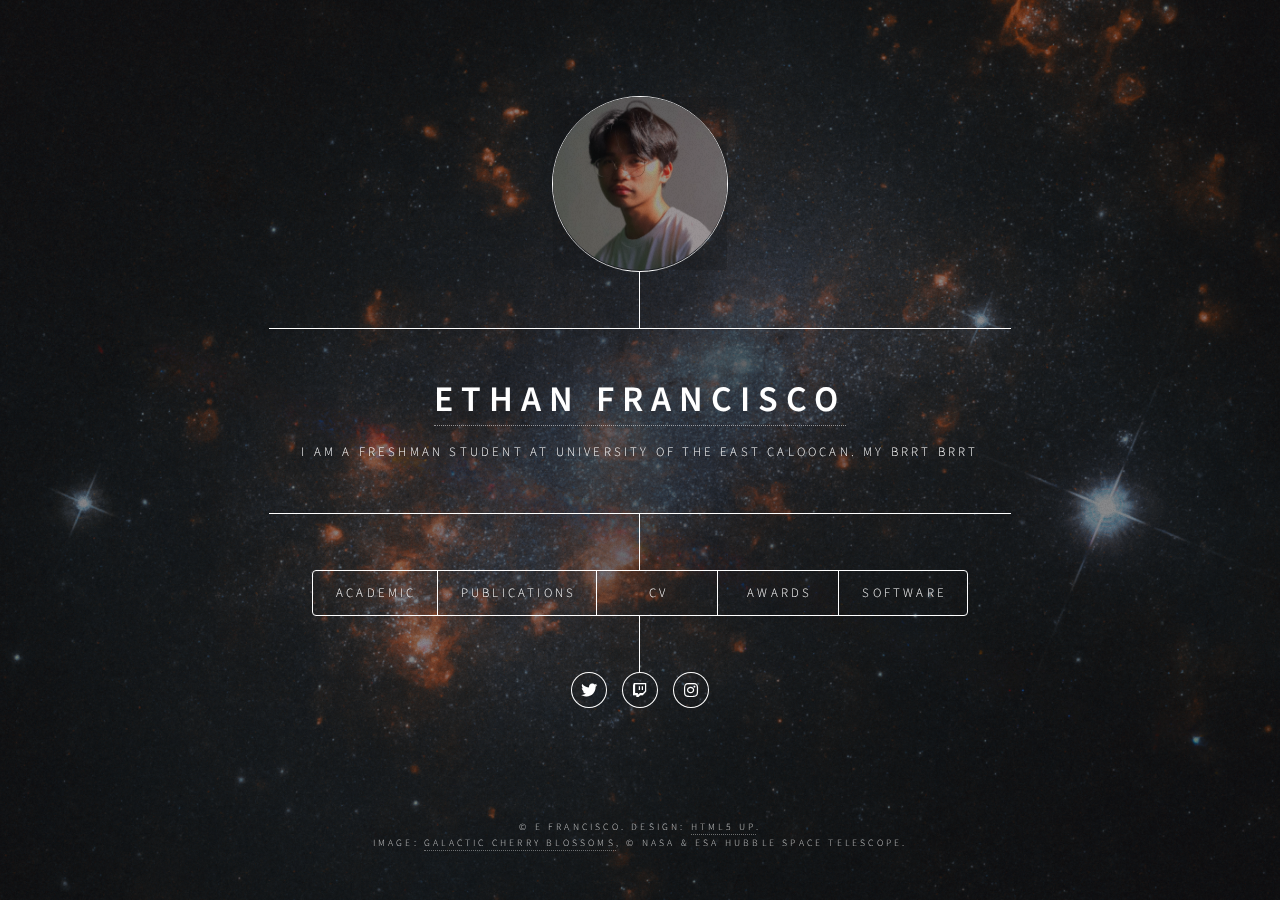
==== Academic/index.html @ 53dd8203 "Version 0.1" ====
<!DOCTYPE HTML>
<!--
	Dimension by HTML5 UP
	html5up.net | @ajlkn
	Free for personal and commercial use under the CCA 3.0 license (html5up.net/license)
-->
<html>
	<head>
		<title>Ethan Francisco</title>
		<meta charset="utf-8" />
		<meta name="viewport" content="width=device-width, initial-scale=1, user-scalable=no" />
		<link rel="stylesheet" href="assets/css/main.css" />
		<noscript><link rel="stylesheet" href="assets/css/noscript.css" /></noscript>
	</head>
	<body class="is-preload">

		<!-- Wrapper -->
			<div id="wrapper">

				<!-- Header -->
					<header id="header">
						<div class="biglogo">
							<span class="image avatar">
								<img src="images/prof.jpg">
							</span>
						</div>
						<div class="content">
							<div class="inner">
								<h1><a href="../index.html">ETHAN FRANCISCO</a></h1>
								<p>I am a Freshman student at University of the East Caloocan. My brrt brrt</p>
							</div>
						</div>
						<nav>
							<ul>
								<li><a href="#research">Academic</a></li>
								<li><a href="#publications">Publications</a></li>
								<li><a href="#cv">CV</a></li>
								<li><a href="#awards">Awards</a></li>
								<li><a href="software">Software</a></li>
								<!--<li><a href="#elements">Elements</a></li>-->
							</ul>
						</nav>
						<ul class="icons">
							<li>
								<a href="https://www.twitter.com/mrethanooo" class="icon brands fa-twitter"></a>
							</li>
							<li>
								<a href="https://www.twitch.tv/mrethanooo" class="icon brands fa-twitch"></a>
							</li>
							<li>
								<a href="https://www.instagram.com/realethano/" class="icon brands fa-instagram"></a>
							</li>
						</ul>
					</header>

				<!-- Main -->
					<div id="main">

						<!-- Research -->
							<article id="research">
								<h2 class="major">My Research</h2>

								<span class="image main"><img src="images/pic01.jpg" alt="" /></span>
								<p>Aenean ornare velit lacus, ac varius enim ullamcorper eu. Proin aliquam facilisis ante interdum congue. Integer mollis, nisl amet convallis, porttitor magna ullamcorper, amet egestas mauris. Ut magna finibus nisi nec lacinia. Nam maximus erat id euismod egestas. By the way, check out my <a href="#work">awesome work</a>.</p>
								<p>Lorem ipsum dolor sit amet, consectetur adipiscing elit. Duis dapibus rutrum facilisis. Class aptent taciti sociosqu ad litora torquent per conubia nostra, per inceptos himenaeos. Etiam tristique libero eu nibh porttitor fermentum. Nullam venenatis erat id vehicula viverra. Nunc ultrices eros ut ultricies condimentum. Mauris risus lacus, blandit sit amet venenatis non, bibendum vitae dolor. Nunc lorem mauris, fringilla in aliquam at, euismod in lectus. Pellentesque habitant morbi tristique senectus et netus et malesuada fames ac turpis egestas. In non lorem sit amet elit placerat maximus. Pellentesque aliquam maximus risus, vel sed vehicula.</p>
							</article>

						<!-- Publications -->
							<article id="publications">
								<h2 class="major">Publications</h2>
								<span class="image main"><img src="images/pic02.jpg" alt="" /></span>
								<p>Adipiscing magna sed dolor elit. Praesent eleifend dignissim arcu, at eleifend sapien imperdiet ac. Aliquam erat volutpat. Praesent urna nisi, fringila lorem et vehicula lacinia quam. Integer sollicitudin mauris nec lorem luctus ultrices.</p>
								<p>Nullam et orci eu lorem consequat tincidunt vivamus et sagittis libero. Mauris aliquet magna magna sed nunc rhoncus pharetra. Pellentesque condimentum sem. In efficitur ligula tate urna. Maecenas laoreet massa vel lacinia pellentesque lorem ipsum dolor. Nullam et orci eu lorem consequat tincidunt. Vivamus et sagittis libero. Mauris aliquet magna magna sed nunc rhoncus amet feugiat tempus.</p>
							</article>

						<!-- About -->
							<article id="cv">
								<h2 class="major">About</h2>
								<span class="image main"><img src="images/pic03.jpg" alt="" /></span>
								<p>Lorem ipsum dolor sit amet, consectetur et adipiscing elit. Praesent eleifend dignissim arcu, at eleifend sapien imperdiet ac. Aliquam erat volutpat. Praesent urna nisi, fringila lorem et vehicula lacinia quam. Integer sollicitudin mauris nec lorem luctus ultrices. Aliquam libero et malesuada fames ac ante ipsum primis in faucibus. Cras viverra ligula sit amet ex mollis mattis lorem ipsum dolor sit amet.</p>
							</article>

						<!-- Awards -->
							<article id="awards">
								<h2 class="major">Awards</h2>
								<p>I have been very fortunate to be awarded honorable certificates in recent years. In particular, my studies at the university, which I greatly experienced a kind amount of grades.</p>
								<p>Honor Student 1st Semester, 1st Quarter</p>
								<p>Honor Student 1st Semester, 2nd Quarter</p>
							</article>
						
						<!-- Software -->
							<article id="software">

							</article>

						<!-- Elements -->
							<article id="elements">
								<h2 class="major">Elements</h2>

								<section>
									<h3 class="major">Text</h3>
									<p>This is <b>bold</b> and this is <strong>strong</strong>. This is <i>italic</i> and this is <em>emphasized</em>.
									This is <sup>superscript</sup> text and this is <sub>subscript</sub> text.
									This is <u>underlined</u> and this is code: <code>for (;;) { ... }</code>. Finally, <a href="#">this is a link</a>.</p>
									<hr />
									<h2>Heading Level 2</h2>
									<h3>Heading Level 3</h3>
									<h4>Heading Level 4</h4>
									<h5>Heading Level 5</h5>
									<h6>Heading Level 6</h6>
									<hr />
									<h4>Blockquote</h4>
									<blockquote>Fringilla nisl. Donec accumsan interdum nisi, quis tincidunt felis sagittis eget tempus euismod. Vestibulum ante ipsum primis in faucibus vestibulum. Blandit adipiscing eu felis iaculis volutpat ac adipiscing accumsan faucibus. Vestibulum ante ipsum primis in faucibus lorem ipsum dolor sit amet nullam adipiscing eu felis.</blockquote>
									<h4>Preformatted</h4>
									<pre><code>i = 0;

while (!deck.isInOrder()) {
    print 'Iteration ' + i;
    deck.shuffle();
    i++;
}

print 'It took ' + i + ' iterations to sort the deck.';</code></pre>
								</section>

								<section>
									<h3 class="major">Lists</h3>

									<h4>Unordered</h4>
									<ul>
										<li>Dolor pulvinar etiam.</li>
										<li>Sagittis adipiscing.</li>
										<li>Felis enim feugiat.</li>
									</ul>

									<h4>Alternate</h4>
									<ul class="alt">
										<li>Dolor pulvinar etiam.</li>
										<li>Sagittis adipiscing.</li>
										<li>Felis enim feugiat.</li>
									</ul>

									<h4>Ordered</h4>
									<ol>
										<li>Dolor pulvinar etiam.</li>
										<li>Etiam vel felis viverra.</li>
										<li>Felis enim feugiat.</li>
										<li>Dolor pulvinar etiam.</li>
										<li>Etiam vel felis lorem.</li>
										<li>Felis enim et feugiat.</li>
									</ol>
									<h4>Icons</h4>
									<ul class="icons">
										<li><a href="#" class="icon brands fa-twitter"><span class="label">Twitter</span></a></li>
										<li><a href="#" class="icon brands fa-facebook-f"><span class="label">Facebook</span></a></li>
										<li><a href="#" class="icon brands fa-instagram"><span class="label">Instagram</span></a></li>
										<li><a href="#" class="icon brands fa-github"><span class="label">Github</span></a></li>
									</ul>

									<h4>Actions</h4>
									<ul class="actions">
										<li><a href="#" class="button primary">Default</a></li>
										<li><a href="#" class="button">Default</a></li>
									</ul>
									<ul class="actions stacked">
										<li><a href="#" class="button primary">Default</a></li>
										<li><a href="#" class="button">Default</a></li>
									</ul>
								</section>

								<section>
									<h3 class="major">Table</h3>
									<h4>Default</h4>
									<div class="table-wrapper">
										<table>
											<thead>
												<tr>
													<th>Name</th>
													<th>Description</th>
													<th>Price</th>
												</tr>
											</thead>
											<tbody>
												<tr>
													<td>Item One</td>
													<td>Ante turpis integer aliquet porttitor.</td>
													<td>29.99</td>
												</tr>
												<tr>
													<td>Item Two</td>
													<td>Vis ac commodo adipiscing arcu aliquet.</td>
													<td>19.99</td>
												</tr>
												<tr>
													<td>Item Three</td>
													<td> Morbi faucibus arcu accumsan lorem.</td>
													<td>29.99</td>
												</tr>
												<tr>
													<td>Item Four</td>
													<td>Vitae integer tempus condimentum.</td>
													<td>19.99</td>
												</tr>
												<tr>
													<td>Item Five</td>
													<td>Ante turpis integer aliquet porttitor.</td>
													<td>29.99</td>
												</tr>
											</tbody>
											<tfoot>
												<tr>
													<td colspan="2"></td>
													<td>100.00</td>
												</tr>
											</tfoot>
										</table>
									</div>

									<h4>Alternate</h4>
									<div class="table-wrapper">
										<table class="alt">
											<thead>
												<tr>
													<th>Name</th>
													<th>Description</th>
													<th>Price</th>
												</tr>
											</thead>
											<tbody>
												<tr>
													<td>Item One</td>
													<td>Ante turpis integer aliquet porttitor.</td>
													<td>29.99</td>
												</tr>
												<tr>
													<td>Item Two</td>
													<td>Vis ac commodo adipiscing arcu aliquet.</td>
													<td>19.99</td>
												</tr>
												<tr>
													<td>Item Three</td>
													<td> Morbi faucibus arcu accumsan lorem.</td>
													<td>29.99</td>
												</tr>
												<tr>
													<td>Item Four</td>
													<td>Vitae integer tempus condimentum.</td>
													<td>19.99</td>
												</tr>
												<tr>
													<td>Item Five</td>
													<td>Ante turpis integer aliquet porttitor.</td>
													<td>29.99</td>
												</tr>
											</tbody>
											<tfoot>
												<tr>
													<td colspan="2"></td>
													<td>100.00</td>
												</tr>
											</tfoot>
										</table>
									</div>
								</section>

								<section>
									<h3 class="major">Buttons</h3>
									<ul class="actions">
										<li><a href="#" class="button primary">Primary</a></li>
										<li><a href="#" class="button">Default</a></li>
									</ul>
									<ul class="actions">
										<li><a href="#" class="button">Default</a></li>
										<li><a href="#" class="button small">Small</a></li>
									</ul>
									<ul class="actions">
										<li><a href="#" class="button primary icon solid fa-download">Icon</a></li>
										<li><a href="#" class="button icon solid fa-download">Icon</a></li>
									</ul>
									<ul class="actions">
										<li><span class="button primary disabled">Disabled</span></li>
										<li><span class="button disabled">Disabled</span></li>
									</ul>
								</section>

								<section>
									<h3 class="major">Form</h3>
									<form method="post" action="#">
										<div class="fields">
											<div class="field half">
												<label for="demo-name">Name</label>
												<input type="text" name="demo-name" id="demo-name" value="" placeholder="Jane Doe" />
											</div>
											<div class="field half">
												<label for="demo-email">Email</label>
												<input type="email" name="demo-email" id="demo-email" value="" placeholder="jane@untitled.tld" />
											</div>
											<div class="field">
												<label for="demo-category">Category</label>
												<select name="demo-category" id="demo-category">
													<option value="">-</option>
													<option value="1">Manufacturing</option>
													<option value="1">Shipping</option>
													<option value="1">Administration</option>
													<option value="1">Human Resources</option>
												</select>
											</div>
											<div class="field half">
												<input type="radio" id="demo-priority-low" name="demo-priority" checked>
												<label for="demo-priority-low">Low</label>
											</div>
											<div class="field half">
												<input type="radio" id="demo-priority-high" name="demo-priority">
												<label for="demo-priority-high">High</label>
											</div>
											<div class="field half">
												<input type="checkbox" id="demo-copy" name="demo-copy">
												<label for="demo-copy">Email me a copy</label>
											</div>
											<div class="field half">
												<input type="checkbox" id="demo-human" name="demo-human" checked>
												<label for="demo-human">Not a robot</label>
											</div>
											<div class="field">
												<label for="demo-message">Message</label>
												<textarea name="demo-message" id="demo-message" placeholder="Enter your message" rows="6"></textarea>
											</div>
										</div>
										<ul class="actions">
											<li><input type="submit" value="Send Message" class="primary" /></li>
											<li><input type="reset" value="Reset" /></li>
										</ul>
									</form>
								</section>

							</article>

					</div>

				<!-- Footer -->
					<footer id="footer">
						<p class="copyright">&copy; E FRANCISCO. Design: <a href="https://html5up.net">HTML5 UP</a>.<br>
						IMAGE: <a href="https://www.nasa.gov/image-feature/goddard/2019/hubble-peers-at-galactic-cherry-blossoms">GALACTIC CHERRY BLOSSOMS</a>, &copy; NASA & ESA HUBBLE SPACE TELESCOPE.
						</p>
					</footer>

			</div>

		<!-- BG -->
			<div id="bg"></div>

		<!-- Scripts -->
			<script src="assets/js/jquery.min.js"></script>
			<script src="assets/js/browser.min.js"></script>
			<script src="assets/js/breakpoints.min.js"></script>
			<script src="assets/js/util.js"></script>
			<script src="assets/js/main.js"></script>

	</body>
</html>
---- Academic/assets/css/main.css ----
@import url(fontawesome-all.min.css);
@import url("https://fonts.googleapis.com/css?family=Source+Sans+Pro:300italic,600italic,300,600");

/*
	Dimension by HTML5 UP
	html5up.net | @ajlkn
	Free for personal and commercial use under the CCA 3.0 license (html5up.net/license)
*/

html, body, div, span, applet, object,
iframe, h1, h2, h3, h4, h5, h6, p, blockquote,
pre, a, abbr, acronym, address, big, cite,
code, del, dfn, em, img, ins, kbd, q, s, samp,
small, strike, strong, sub, sup, tt, var, b,
u, i, center, dl, dt, dd, ol, ul, li, fieldset,
form, label, legend, table, caption, tbody,
tfoot, thead, tr, th, td, article, aside,
canvas, details, embed, figure, figcaption,
footer, header, hgroup, menu, nav, output, ruby,
section, summary, time, mark, audio, video {
	margin: 0;
	padding: 0;
	border: 0;
	font-size: 100%;
	font: inherit;
	vertical-align: baseline;}

article, aside, details, figcaption, figure,
footer, header, hgroup, menu, nav, section {
	display: block;}

body {
	line-height: 1;
}

ol, ul {
	list-style: none;
}

blockquote, q {
	quotes: none;
}

	blockquote:before, blockquote:after, q:before, q:after {
		content: '';
		content: none;
	}

table {
	border-collapse: collapse;
	border-spacing: 0;
}

body {
	-webkit-text-size-adjust: none;
}

mark {
	background-color: transparent;
	color: inherit;
}

input::-moz-focus-inner {
	border: 0;
	padding: 0;
}

input, select, textarea {
	-moz-appearance: none;
	-webkit-appearance: none;
	-ms-appearance: none;
	appearance: none;
}

/* Basic */

	@-ms-viewport {
		width: device-width;
	}

	@media screen and (max-width: 480px) {

		html, body {
			min-width: 320px;
		}

	}

	html {
		box-sizing: border-box;
	}

	*, *:before, *:after {
		box-sizing: inherit;
	}

	body {
		background: #1b1f22;
	}

		body.is-preload *, body.is-preload *:before, body.is-preload *:after {
			-moz-animation: none !important;
			-webkit-animation: none !important;
			-ms-animation: none !important;
			animation: none !important;
			-moz-transition: none !important;
			-webkit-transition: none !important;
			-ms-transition: none !important;
			transition: none !important;
		}

/* Type */

	html {
		font-size: 16pt;
	}

		@media screen and (max-width: 1680px) {

			html {
				font-size: 12pt;
			}

		}

		@media screen and (max-width: 736px) {

			html {
				font-size: 11pt;
			}

		}

		@media screen and (max-width: 360px) {

			html {
				font-size: 10pt;
			}

		}

	body, input, select, textarea {
		color: #ffffff;
		font-family: "Source Sans Pro", sans-serif;
		font-weight: 300;
		font-size: 1rem;
		line-height: 1.65;
	}

	a {
		-moz-transition: color 0.2s ease-in-out, background-color 0.2s ease-in-out, border-bottom-color 0.2s ease-in-out;
		-webkit-transition: color 0.2s ease-in-out, background-color 0.2s ease-in-out, border-bottom-color 0.2s ease-in-out;
		-ms-transition: color 0.2s ease-in-out, background-color 0.2s ease-in-out, border-bottom-color 0.2s ease-in-out;
		transition: color 0.2s ease-in-out, background-color 0.2s ease-in-out, border-bottom-color 0.2s ease-in-out;
		border-bottom: dotted 1px rgba(255, 255, 255, 0.5);
		text-decoration: none;
		color: inherit;
	}

		a:hover {
			border-bottom-color: transparent;
		}

	strong, b {
		color: #ffffff;
		font-weight: 600;
	}

	em, i {
		font-style: italic;
	}

	p {
		margin: 0 0 2rem 0;
	}

	h1, h2, h3, h4, h5, h6 {
		color: #ffffff;
		font-weight: 600;
		line-height: 1.5;
		margin: 0 0 1rem 0;
		text-transform: uppercase;
		letter-spacing: 0.2rem;
	}

		h1 a, h2 a, h3 a, h4 a, h5 a, h6 a {
			color: inherit;
			text-decoration: none;
		}

		h1.major, h2.major, h3.major, h4.major, h5.major, h6.major {
			border-bottom: solid 1px #ffffff;
			width: -moz-max-content;
			width: -webkit-max-content;
			width: -ms-max-content;
			width: max-content;
			padding-bottom: 0.5rem;
			margin: 0 0 2rem 0;
		}

	h1 {
		font-size: 2.25rem;
		line-height: 1.3;
		letter-spacing: 0.5rem;
	}

	h2 {
		font-size: 1.5rem;
		line-height: 1.4;
		letter-spacing: 0.5rem;
	}

	h3 {
		font-size: 1rem;
	}

	h4 {
		font-size: 0.8rem;
	}

	h5 {
		font-size: 0.7rem;
	}

	h6 {
		font-size: 0.6rem;
	}

	@media screen and (max-width: 736px) {

		h1 {
			font-size: 1.75rem;
			line-height: 1.4;
		}

		h2 {
			font-size: 1.25em;
			line-height: 1.5;
		}

	}

	sub {
		font-size: 0.8rem;
		position: relative;
		top: 0.5rem;
	}

	sup {
		font-size: 0.8rem;
		position: relative;
		top: -0.5rem;
	}

	blockquote {
		border-left: solid 4px #ffffff;
		font-style: italic;
		margin: 0 0 2rem 0;
		padding: 0.5rem 0 0.5rem 2rem;
	}

	code {
		background: rgba(255, 255, 255, 0.075);
		border-radius: 4px;
		font-family: "Courier New", monospace;
		font-size: 0.9rem;
		margin: 0 0.25rem;
		padding: 0.25rem 0.65rem;
	}

	pre {
		-webkit-overflow-scrolling: touch;
		font-family: "Courier New", monospace;
		font-size: 0.9rem;
		margin: 0 0 2rem 0;
	}

		pre code {
			display: block;
			line-height: 1.75;
			padding: 1rem 1.5rem;
			overflow-x: auto;
		}

	hr {
		border: 0;
		border-bottom: solid 1px #ffffff;
		margin: 2.75rem 0;
	}

	.align-left {
		text-align: left;
	}

	.align-center {
		text-align: center;
	}

	.align-right {
		text-align: right;
	}

/* Form */

	form {
		margin: 0 0 2rem 0;
	}

		form > :last-child {
			margin-bottom: 0;
		}

		form > .fields {
			display: -moz-flex;
			display: -webkit-flex;
			display: -ms-flex;
			display: flex;
			-moz-flex-wrap: wrap;
			-webkit-flex-wrap: wrap;
			-ms-flex-wrap: wrap;
			flex-wrap: wrap;
			width: calc(100% + 3rem);
			margin: -1.5rem 0 2rem -1.5rem;
		}

			form > .fields > .field {
				-moz-flex-grow: 0;
				-webkit-flex-grow: 0;
				-ms-flex-grow: 0;
				flex-grow: 0;
				-moz-flex-shrink: 0;
				-webkit-flex-shrink: 0;
				-ms-flex-shrink: 0;
				flex-shrink: 0;
				padding: 1.5rem 0 0 1.5rem;
				width: calc(100% - 1.5rem);
			}

				form > .fields > .field.half {
					width: calc(50% - 0.75rem);
				}

				form > .fields > .field.third {
					width: calc(100%/3 - 0.5rem);
				}

				form > .fields > .field.quarter {
					width: calc(25% - 0.375rem);
				}

		@media screen and (max-width: 480px) {

			form > .fields {
				width: calc(100% + 3rem);
				margin: -1.5rem 0 2rem -1.5rem;
			}

				form > .fields > .field {
					padding: 1.5rem 0 0 1.5rem;
					width: calc(100% - 1.5rem);
				}

					form > .fields > .field.half {
						width: calc(100% - 1.5rem);
					}

					form > .fields > .field.third {
						width: calc(100% - 1.5rem);
					}

					form > .fields > .field.quarter {
						width: calc(100% - 1.5rem);
					}

		}

	label {
		color: #ffffff;
		display: block;
		font-size: 0.8rem;
		font-weight: 300;
		letter-spacing: 0.2rem;
		line-height: 1.5;
		margin: 0 0 1rem 0;
		text-transform: uppercase;
	}

	input[type="text"],
	input[type="password"],
	input[type="email"],
	input[type="tel"],
	select,
	textarea {
		-moz-appearance: none;
		-webkit-appearance: none;
		-ms-appearance: none;
		appearance: none;
		-moz-transition: border-color 0.2s ease-in-out, box-shadow 0.2s ease-in-out, background-color 0.2s ease-in-out;
		-webkit-transition: border-color 0.2s ease-in-out, box-shadow 0.2s ease-in-out, background-color 0.2s ease-in-out;
		-ms-transition: border-color 0.2s ease-in-out, box-shadow 0.2s ease-in-out, background-color 0.2s ease-in-out;
		transition: border-color 0.2s ease-in-out, box-shadow 0.2s ease-in-out, background-color 0.2s ease-in-out;
		background-color: transparent;
		border-radius: 4px;
		border: solid 1px #ffffff;
		color: inherit;
		display: block;
		outline: 0;
		padding: 0 1rem;
		text-decoration: none;
		width: 100%;
	}

		input[type="text"]:invalid,
		input[type="password"]:invalid,
		input[type="email"]:invalid,
		input[type="tel"]:invalid,
		select:invalid,
		textarea:invalid {
			box-shadow: none;
		}

		input[type="text"]:focus,
		input[type="password"]:focus,
		input[type="email"]:focus,
		input[type="tel"]:focus,
		select:focus,
		textarea:focus {
			background: rgba(255, 255, 255, 0.075);
			border-color: #ffffff;
			box-shadow: 0 0 0 1px #ffffff;
		}

	select {
		background-image: url("data:image/svg+xml;charset=utf8,%3Csvg xmlns='http://www.w3.org/2000/svg' width='40' height='40' preserveAspectRatio='none' viewBox='0 0 40 40'%3E%3Cpath d='M9.4,12.3l10.4,10.4l10.4-10.4c0.2-0.2,0.5-0.4,0.9-0.4c0.3,0,0.6,0.1,0.9,0.4l3.3,3.3c0.2,0.2,0.4,0.5,0.4,0.9 c0,0.4-0.1,0.6-0.4,0.9L20.7,31.9c-0.2,0.2-0.5,0.4-0.9,0.4c-0.3,0-0.6-0.1-0.9-0.4L4.3,17.3c-0.2-0.2-0.4-0.5-0.4-0.9 c0-0.4,0.1-0.6,0.4-0.9l3.3-3.3c0.2-0.2,0.5-0.4,0.9-0.4S9.1,12.1,9.4,12.3z' fill='%23ffffff' /%3E%3C/svg%3E");
		background-size: 1.25rem;
		background-repeat: no-repeat;
		background-position: calc(100% - 1rem) center;
		height: 2.75rem;
		padding-right: 2.75rem;
		text-overflow: ellipsis;
	}

		select option {
			color: #ffffff;
			background: #1b1f22;
		}

		select:focus::-ms-value {
			background-color: transparent;
		}

		select::-ms-expand {
			display: none;
		}

	input[type="text"],
	input[type="password"],
	input[type="email"],
	select {
		height: 2.75rem;
	}

	textarea {
		padding: 0.75rem 1rem;
	}

	input[type="checkbox"],
	input[type="radio"] {
		-moz-appearance: none;
		-webkit-appearance: none;
		-ms-appearance: none;
		appearance: none;
		display: block;
		float: left;
		margin-right: -2rem;
		opacity: 0;
		width: 1rem;
		z-index: -1;
	}

		input[type="checkbox"] + label,
		input[type="radio"] + label {
			text-decoration: none;
			-moz-user-select: none;
			-webkit-user-select: none;
			-ms-user-select: none;
			user-select: none;
			color: #ffffff;
			cursor: pointer;
			display: inline-block;
			font-size: 0.8rem;
			font-weight: 300;
			margin: 0 0 0.5rem 0;
			padding-left: 2.65rem;
			padding-right: 0.75rem;
			position: relative;
		}

			input[type="checkbox"] + label:before,
			input[type="radio"] + label:before {
				-moz-osx-font-smoothing: grayscale;
				-webkit-font-smoothing: antialiased;
				display: inline-block;
				font-style: normal;
				font-variant: normal;
				text-rendering: auto;
				line-height: 1;
				text-transform: none !important;
				font-family: 'Font Awesome 5 Free';
				font-weight: 900;
			}

			input[type="checkbox"] + label:before,
			input[type="radio"] + label:before {
				-moz-transition: border-color 0.2s ease-in-out, box-shadow 0.2s ease-in-out, background-color 0.2s ease-in-out;
				-webkit-transition: border-color 0.2s ease-in-out, box-shadow 0.2s ease-in-out, background-color 0.2s ease-in-out;
				-ms-transition: border-color 0.2s ease-in-out, box-shadow 0.2s ease-in-out, background-color 0.2s ease-in-out;
				transition: border-color 0.2s ease-in-out, box-shadow 0.2s ease-in-out, background-color 0.2s ease-in-out;
				border-radius: 4px;
				border: solid 1px #ffffff;
				content: '';
				display: inline-block;
				height: 1.65rem;
				left: 0;
				line-height: 1.65rem;
				position: absolute;
				text-align: center;
				top: -0.15rem;
				width: 1.65rem;
			}

		input[type="checkbox"]:checked + label:before,
		input[type="radio"]:checked + label:before {
			background: #ffffff !important;
			border-color: #ffffff !important;
			color: #1b1f22;
			content: '\f00c';
		}

		input[type="checkbox"]:focus + label:before,
		input[type="radio"]:focus + label:before {
			background: rgba(255, 255, 255, 0.075);
			border-color: #ffffff;
			box-shadow: 0 0 0 1px #ffffff;
		}

	input[type="checkbox"] + label:before {
		border-radius: 4px;
	}

	input[type="radio"] + label:before {
		border-radius: 100%;
	}

	::-webkit-input-placeholder {
		color: rgba(255, 255, 255, 0.5) !important;
		opacity: 1.0;
	}

	:-moz-placeholder {
		color: rgba(255, 255, 255, 0.5) !important;
		opacity: 1.0;
	}

	::-moz-placeholder {
		color: rgba(255, 255, 255, 0.5) !important;
		opacity: 1.0;
	}

	:-ms-input-placeholder {
		color: rgba(255, 255, 255, 0.5) !important;
		opacity: 1.0;
	}

	.formerize-placeholder {
		color: rgba(255, 255, 255, 0.5) !important;
		opacity: 1.0;
	}

/* Box */

	.box {
		border-radius: 4px;
		border: solid 1px #ffffff;
		margin-bottom: 2rem;
		padding: 1.5em;
	}

		.box > :last-child,
		.box > :last-child > :last-child,
		.box > :last-child > :last-child > :last-child {
			margin-bottom: 0;
		}

		.box.alt {
			border: 0;
			border-radius: 0;
			padding: 0;
		}

/* Icon */

	.icon {
		text-decoration: none;
		border-bottom: none;
		position: relative;
	}

		.icon:before {
			-moz-osx-font-smoothing: grayscale;
			-webkit-font-smoothing: antialiased;
			display: inline-block;
			font-style: normal;
			font-variant: normal;
			text-rendering: auto;
			line-height: 1;
			text-transform: none !important;
			font-family: 'Font Awesome 5 Free';
			font-weight: 400;
		}

		.icon > .label {
			display: none;
		}

		.icon:before {
			line-height: inherit;
		}

		.icon.solid:before {
			font-weight: 900;
		}

		.icon.brands:before {
			font-family: 'Font Awesome 5 Brands';
		}

/* Image */

	.image {
		border-radius: 4px;
		border: 0;
		display: inline-block;
		position: relative;
	}

		.image:before {
			pointer-events: none;
			background-image: url("../../images/overlay.png");
			background-color: rgba(19, 21, 25, 0.5);
			border-radius: 4px;
			content: '';
			display: block;
			height: 100%;
			left: 0;
			opacity: 0.5;
			position: absolute;
			top: 0;
			width: 100%;
		}
		.image.avatar img {
			border-radius: 100%;
			width: 100%
		}

		.image img {
			border-radius: 4px;
			display: block;
		}

		.image.left, .image.right {
			max-width: 40%;
		}

			.image.left img, .image.right img {
				width: 100%;
			}

		.image.left {
			float: left;
			padding: 0 1.5em 1em 0;
			top: 0.25em;
		}

		.image.right {
			float: right;
			padding: 0 0 1em 1.5em;
			top: 0.25em;
		}

		.image.fit {
			display: block;
			margin: 0 0 2rem 0;
			width: 100%;
		}

			.image.fit img {
				width: 100%;
			}

		.image.main {
			display: block;
			margin: 2.5rem 0;
			width: 100%;
		}

			.image.main img {
				width: 100%;
			}

		@media screen and (max-width: 736px) {

			.image.main {
				margin: 2rem 0;
			}

		}

		@media screen and (max-width: 480px) {

			.image.main {
				margin: 1.5rem 0;
			}

		}

/* List */

	ol {
		list-style: decimal;
		margin: 0 0 2rem 0;
		padding-left: 1.25em;
	}

		ol li {
			padding-left: 0.25em;
		}

	ul {
		list-style: disc;
		margin: 0 0 2rem 0;
		padding-left: 1em;
	}

		ul li {
			padding-left: 0.5em;
		}

		ul.alt {
			list-style: none;
			padding-left: 0;
		}

			ul.alt li {
				border-top: solid 1px #ffffff;
				padding: 0.5em 0;
			}

				ul.alt li:first-child {
					border-top: 0;
					padding-top: 0;
				}

	dl {
		margin: 0 0 2rem 0;
	}

		dl dt {
			display: block;
			font-weight: 600;
			margin: 0 0 1rem 0;
		}

		dl dd {
			margin-left: 2rem;
		}

/* Actions */

	ul.actions {
		display: -moz-flex;
		display: -webkit-flex;
		display: -ms-flex;
		display: flex;
		cursor: default;
		list-style: none;
		margin-left: -1rem;
		padding-left: 0;
	}

		ul.actions li {
			padding: 0 0 0 1rem;
			vertical-align: middle;
		}

		ul.actions.special {
			-moz-justify-content: center;
			-webkit-justify-content: center;
			-ms-justify-content: center;
			justify-content: center;
			width: 100%;
			margin-left: 0;
		}

			ul.actions.special li:first-child {
				padding-left: 0;
			}

		ul.actions.stacked {
			-moz-flex-direction: column;
			-webkit-flex-direction: column;
			-ms-flex-direction: column;
			flex-direction: column;
			margin-left: 0;
		}

			ul.actions.stacked li {
				padding: 1.3rem 0 0 0;
			}

				ul.actions.stacked li:first-child {
					padding-top: 0;
				}

		ul.actions.fit {
			width: calc(100% + 1rem);
		}

			ul.actions.fit li {
				-moz-flex-grow: 1;
				-webkit-flex-grow: 1;
				-ms-flex-grow: 1;
				flex-grow: 1;
				-moz-flex-shrink: 1;
				-webkit-flex-shrink: 1;
				-ms-flex-shrink: 1;
				flex-shrink: 1;
				width: 100%;
			}

				ul.actions.fit li > * {
					width: 100%;
				}

			ul.actions.fit.stacked {
				width: 100%;
			}

		@media screen and (max-width: 480px) {

			ul.actions:not(.fixed) {
				-moz-flex-direction: column;
				-webkit-flex-direction: column;
				-ms-flex-direction: column;
				flex-direction: column;
				margin-left: 0;
				width: 100% !important;
			}

				ul.actions:not(.fixed) li {
					-moz-flex-grow: 1;
					-webkit-flex-grow: 1;
					-ms-flex-grow: 1;
					flex-grow: 1;
					-moz-flex-shrink: 1;
					-webkit-flex-shrink: 1;
					-ms-flex-shrink: 1;
					flex-shrink: 1;
					padding: 1rem 0 0 0;
					text-align: center;
					width: 100%;
				}

					ul.actions:not(.fixed) li > * {
						width: 100%;
					}

					ul.actions:not(.fixed) li:first-child {
						padding-top: 0;
					}

					ul.actions:not(.fixed) li input[type="submit"],
					ul.actions:not(.fixed) li input[type="reset"],
					ul.actions:not(.fixed) li input[type="button"],
					ul.actions:not(.fixed) li button,
					ul.actions:not(.fixed) li .button {
						width: 100%;
					}

						ul.actions:not(.fixed) li input[type="submit"].icon:before,
						ul.actions:not(.fixed) li input[type="reset"].icon:before,
						ul.actions:not(.fixed) li input[type="button"].icon:before,
						ul.actions:not(.fixed) li button.icon:before,
						ul.actions:not(.fixed) li .button.icon:before {
							margin-left: -0.5em;
						}

		}

/* Icons */

	ul.icons {
		cursor: default;
		list-style: none;
		padding-left: 0;
	}

		ul.icons li {
			display: inline-block;
			padding: 0 0.75em 0 0;
		}

			ul.icons li:last-child {
				padding-right: 0;
			}

			ul.icons li a {
				border-radius: 100%;
				box-shadow: inset 0 0 0 1px #ffffff;
				display: inline-block;
				height: 2.25rem;
				line-height: 2.25rem;
				text-align: center;
				width: 2.25rem;
			}

				ul.icons li a:hover {
					background-color: rgba(255, 255, 255, 0.075);
				}

				ul.icons li a:active {
					background-color: rgba(255, 255, 255, 0.175);
				}

/* Table */

	.table-wrapper {
		-webkit-overflow-scrolling: touch;
		overflow-x: auto;
	}

	table {
		margin: 0 0 2rem 0;
		width: 100%;
	}

		table tbody tr {
			border: solid 1px #ffffff;
			border-left: 0;
			border-right: 0;
		}

			table tbody tr:nth-child(2n + 1) {
				background-color: rgba(255, 255, 255, 0.075);
			}

		table td {
			padding: 0.75em 0.75em;
		}

		table th {
			color: #ffffff;
			font-size: 0.9em;
			font-weight: 600;
			padding: 0 0.75em 0.75em 0.75em;
			text-align: left;
		}

		table thead {
			border-bottom: solid 2px #ffffff;
		}

		table tfoot {
			border-top: solid 2px #ffffff;
		}

		table.alt {
			border-collapse: separate;
		}

			table.alt tbody tr td {
				border: solid 1px #ffffff;
				border-left-width: 0;
				border-top-width: 0;
			}

				table.alt tbody tr td:first-child {
					border-left-width: 1px;
				}

			table.alt tbody tr:first-child td {
				border-top-width: 1px;
			}

			table.alt thead {
				border-bottom: 0;
			}

			table.alt tfoot {
				border-top: 0;
			}

/* Button */

	input[type="submit"],
	input[type="reset"],
	input[type="button"],
	button,
	.button {
		-moz-appearance: none;
		-webkit-appearance: none;
		-ms-appearance: none;
		appearance: none;
		-moz-transition: background-color 0.2s ease-in-out, color 0.2s ease-in-out;
		-webkit-transition: background-color 0.2s ease-in-out, color 0.2s ease-in-out;
		-ms-transition: background-color 0.2s ease-in-out, color 0.2s ease-in-out;
		transition: background-color 0.2s ease-in-out, color 0.2s ease-in-out;
		background-color: transparent;
		border-radius: 4px;
		border: 0;
		box-shadow: inset 0 0 0 1px #ffffff;
		color: #ffffff !important;
		cursor: pointer;
		display: inline-block;
		font-size: 0.8rem;
		font-weight: 300;
		height: 2.75rem;
		letter-spacing: 0.2rem;
		line-height: 2.75rem;
		outline: 0;
		padding: 0 1.25rem 0 1.35rem;
		text-align: center;
		text-decoration: none;
		text-transform: uppercase;
		white-space: nowrap;
	}

		input[type="submit"]:hover,
		input[type="reset"]:hover,
		input[type="button"]:hover,
		button:hover,
		.button:hover {
			background-color: rgba(255, 255, 255, 0.075);
		}

		input[type="submit"]:active,
		input[type="reset"]:active,
		input[type="button"]:active,
		button:active,
		.button:active {
			background-color: rgba(255, 255, 255, 0.175);
		}

		input[type="submit"].icon:before,
		input[type="reset"].icon:before,
		input[type="button"].icon:before,
		button.icon:before,
		.button.icon:before {
			margin-right: 0.5em;
		}

		input[type="submit"].fit,
		input[type="reset"].fit,
		input[type="button"].fit,
		button.fit,
		.button.fit {
			width: 100%;
		}

		input[type="submit"].small,
		input[type="reset"].small,
		input[type="button"].small,
		button.small,
		.button.small {
			font-size: 0.6rem;
			height: 2.0625rem;
			line-height: 2.0625rem;
		}

		input[type="submit"].primary,
		input[type="reset"].primary,
		input[type="button"].primary,
		button.primary,
		.button.primary {
			background-color: #ffffff;
			color: #1b1f22 !important;
			font-weight: 600;
		}

		input[type="submit"].disabled, input[type="submit"]:disabled,
		input[type="reset"].disabled,
		input[type="reset"]:disabled,
		input[type="button"].disabled,
		input[type="button"]:disabled,
		button.disabled,
		button:disabled,
		.button.disabled,
		.button:disabled {
			pointer-events: none;
			cursor: default;
			opacity: 0.25;
		}

	input[type="submit"],
	input[type="reset"],
	input[type="button"],
	button {
		line-height: calc(2.75rem - 2px);
	}

/* BG */

	#bg {
		-moz-transform: scale(1.0);
		-webkit-transform: scale(1.0);
		-ms-transform: scale(1.0);
		transform: scale(1.0);
		-webkit-backface-visibility: hidden;
		position: fixed;
		top: 0;
		left: 0;
		width: 100%;
		height: 100vh;
		z-index: 1;
	}

		#bg:before, #bg:after {
			content: '';
			display: block;
			position: absolute;
			top: 0;
			left: 0;
			width: 100%;
			height: 100%;
		}

		#bg:before {
			-moz-transition: background-color 2.5s ease-in-out;
			-webkit-transition: background-color 2.5s ease-in-out;
			-ms-transition: background-color 2.5s ease-in-out;
			transition: background-color 2.5s ease-in-out;
			-moz-transition-delay: 0.75s;
			-webkit-transition-delay: 0.75s;
			-ms-transition-delay: 0.75s;
			transition-delay: 0.75s;
			background-image: linear-gradient(to top, rgba(19, 21, 25, 0.5), rgba(19, 21, 25, 0.5)), url("../../images/overlay.png");
			background-size: auto,
 256px 256px;
			background-position: center,
 center;
			background-repeat: no-repeat,
 repeat;
			z-index: 2;
		}

		#bg:after {
			-moz-transform: scale(1.125);
			-webkit-transform: scale(1.125);
			-ms-transform: scale(1.125);
			transform: scale(1.125);
			-moz-transition: -moz-transform 0.325s ease-in-out, -moz-filter 0.325s ease-in-out;
			-webkit-transition: -webkit-transform 0.325s ease-in-out, -webkit-filter 0.325s ease-in-out;
			-ms-transition: -ms-transform 0.325s ease-in-out, -ms-filter 0.325s ease-in-out;
			transition: transform 0.325s ease-in-out, filter 0.325s ease-in-out;
			background-image: url("../../images/bg.jpg");
			background-position: center;
			background-size: cover;
			background-repeat: no-repeat;
			z-index: 1;
		}

		body.is-article-visible #bg:after {
			-moz-transform: scale(1.0825);
			-webkit-transform: scale(1.0825);
			-ms-transform: scale(1.0825);
			transform: scale(1.0825);
			-moz-filter: blur(0.2rem);
			-webkit-filter: blur(0.2rem);
			-ms-filter: blur(0.2rem);
			filter: blur(0.2rem);
		}

		body.is-preload #bg:before {
			background-color: #000000;
		}

/* Wrapper */

	#wrapper {
		display: -moz-flex;
		display: -webkit-flex;
		display: -ms-flex;
		display: flex;
		-moz-flex-direction: column;
		-webkit-flex-direction: column;
		-ms-flex-direction: column;
		flex-direction: column;
		-moz-align-items: center;
		-webkit-align-items: center;
		-ms-align-items: center;
		align-items: center;
		-moz-justify-content: space-between;
		-webkit-justify-content: space-between;
		-ms-justify-content: space-between;
		justify-content: space-between;
		position: relative;
		min-height: 100vh;
		width: 100%;
		padding: 4rem 2rem;
		z-index: 3;
	}

		#wrapper:before {
			content: '';
			display: block;
		}

		@media screen and (max-width: 1680px) {

			#wrapper {
				padding: 3rem 2rem;
			}

		}

		@media screen and (max-width: 736px) {

			#wrapper {
				padding: 2rem 1rem;
			}

		}

		@media screen and (max-width: 480px) {

			#wrapper {
				padding: 1rem;
			}

		}

/* Header */

	#header {
		display: -moz-flex;
		display: -webkit-flex;
		display: -ms-flex;
		display: flex;
		-moz-flex-direction: column;
		-webkit-flex-direction: column;
		-ms-flex-direction: column;
		flex-direction: column;
		-moz-align-items: center;
		-webkit-align-items: center;
		-ms-align-items: center;
		align-items: center;
		-moz-transition: -moz-transform 0.325s ease-in-out, -moz-filter 0.325s ease-in-out, opacity 0.325s ease-in-out;
		-webkit-transition: -webkit-transform 0.325s ease-in-out, -webkit-filter 0.325s ease-in-out, opacity 0.325s ease-in-out;
		-ms-transition: -ms-transform 0.325s ease-in-out, -ms-filter 0.325s ease-in-out, opacity 0.325s ease-in-out;
		transition: transform 0.325s ease-in-out, filter 0.325s ease-in-out, opacity 0.325s ease-in-out;
		background-image: -moz-radial-gradient(rgba(0, 0, 0, 0.25) 25%, rgba(0, 0, 0, 0) 55%);
		background-image: -webkit-radial-gradient(rgba(0, 0, 0, 0.25) 25%, rgba(0, 0, 0, 0) 55%);
		background-image: -ms-radial-gradient(rgba(0, 0, 0, 0.25) 25%, rgba(0, 0, 0, 0) 55%);
		background-image: radial-gradient(rgba(0, 0, 0, 0.25) 25%, rgba(0, 0, 0, 0) 55%);
		max-width: 100%;
		text-align: center;
	}

		#header > * {
			-moz-transition: opacity 0.325s ease-in-out;
			-webkit-transition: opacity 0.325s ease-in-out;
			-ms-transition: opacity 0.325s ease-in-out;
			transition: opacity 0.325s ease-in-out;
			position: relative;
			margin-top: 3.5rem;
		}

			#header > *:before {
				content: '';
				display: block;
				position: absolute;
				top: calc(-3.5rem - 1px);
				left: calc(50% - 1px);
				width: 1px;
				height: calc(3.5rem + 1px);
				background: #ffffff;
			}

		#header > :first-child {
			margin-top: 0;
		}

			#header > :first-child:before {
				display: none;
			}

		#header .logo {
			width: 5.5rem;
			height: 5.5rem;
			line-height: 5.5rem;
			border: solid 1px #ffffff;
			border-radius: 100%;
		}

			#header .logo .icon:before {
				font-size: 2rem;
			}

		#header .content {
			border-style: solid;
			border-color: #ffffff;
			border-top-width: 1px;
			border-bottom-width: 1px;
			max-width: 100%;
		}

			#header .content .inner {
				-moz-transition: max-height 0.75s ease, padding 0.75s ease, opacity 0.325s ease-in-out;
				-webkit-transition: max-height 0.75s ease, padding 0.75s ease, opacity 0.325s ease-in-out;
				-ms-transition: max-height 0.75s ease, padding 0.75s ease, opacity 0.325s ease-in-out;
				transition: max-height 0.75s ease, padding 0.75s ease, opacity 0.325s ease-in-out;
				-moz-transition-delay: 0.25s;
				-webkit-transition-delay: 0.25s;
				-ms-transition-delay: 0.25s;
				transition-delay: 0.25s;
				padding: 3rem 2rem;
				max-height: 40rem;
				overflow: hidden;
			}

				#header .content .inner > :last-child {
					margin-bottom: 0;
				}

			#header .content p {
				text-transform: uppercase;
				letter-spacing: 0.2rem;
				font-size: 0.8rem;
				line-height: 2;
			}

			#header .biglogo {
				width: 11rem;
				height: 11rem;
				line-height: 11rem;
				border: solid 1px #ffffff;
				border-radius: 100%;
			}

		#header nav ul {
			display: -moz-flex;
			display: -webkit-flex;
			display: -ms-flex;
			display: flex;
			margin-bottom: 0;
			list-style: none;
			padding-left: 0;
			border: solid 1px #ffffff;
			border-radius: 4px;
		}

			#header nav ul li {
				padding-left: 0;
				border-left: solid 1px #ffffff;
			}

				#header nav ul li:first-child {
					border-left: 0;
				}

				#header nav ul li a {
					display: block;
					min-width: 7.5rem;
					height: 2.75rem;
					line-height: 2.75rem;
					padding: 0 1.25rem 0 1.45rem;
					text-transform: uppercase;
					letter-spacing: 0.2rem;
					font-size: 0.8rem;
					border-bottom: 0;
				}

					#header nav ul li a:hover {
						background-color: rgba(255, 255, 255, 0.075);
					}

					#header nav ul li a:active {
						background-color: rgba(255, 255, 255, 0.175);
					}

		#header nav.use-middle:after {
			content: '';
			display: block;
			position: absolute;
			top: 0;
			left: calc(50% - 1px);
			width: 1px;
			height: 100%;
			background: #ffffff;
		}

		#header nav.use-middle ul li.is-middle {
			border-left: 0;
		}

		body.is-article-visible #header {
			-moz-transform: scale(0.95);
			-webkit-transform: scale(0.95);
			-ms-transform: scale(0.95);
			transform: scale(0.95);
			-moz-filter: blur(0.1rem);
			-webkit-filter: blur(0.1rem);
			-ms-filter: blur(0.1rem);
			filter: blur(0.1rem);
			opacity: 0;
		}

		body.is-preload #header {
			-moz-filter: blur(0.125rem);
			-webkit-filter: blur(0.125rem);
			-ms-filter: blur(0.125rem);
			filter: blur(0.125rem);
		}

			body.is-preload #header > * {
				opacity: 0;
			}

			body.is-preload #header .content .inner {
				max-height: 0;
				padding-top: 0;
				padding-bottom: 0;
				opacity: 0;
			}

		@media screen and (max-width: 980px) {

			#header .content p br {
				display: none;
			}

		}

		@media screen and (max-width: 736px) {

			#header > * {
				margin-top: 2rem;
			}

				#header > *:before {
					top: calc(-2rem - 1px);
					height: calc(2rem + 1px);
				}

			#header .logo {
				width: 4.75rem;
				height: 4.75rem;
				line-height: 4.75rem;
			}

				#header .logo .icon:before {
					font-size: 1.75rem;
				}

			#header .content .inner {
				padding: 2.5rem 1rem;
			}

			#header .content p {
				line-height: 1.875;
			}

		}

		@media screen and (max-width: 480px) {

			#header {
				padding: 1.5rem 0;
			}

				#header .content .inner {
					padding: 2.5rem 0;
				}

				#header nav ul {
					-moz-flex-direction: column;
					-webkit-flex-direction: column;
					-ms-flex-direction: column;
					flex-direction: column;
					min-width: 10rem;
					max-width: 100%;
				}

					#header nav ul li {
						border-left: 0;
						border-top: solid 1px #ffffff;
					}

						#header nav ul li:first-child {
							border-top: 0;
						}

						#header nav ul li a {
							height: 3rem;
							line-height: 3rem;
							min-width: 0;
							width: 100%;
						}

				#header nav.use-middle:after {
					display: none;
				}

		}

/* Main */

	#main {
		-moz-flex-grow: 1;
		-webkit-flex-grow: 1;
		-ms-flex-grow: 1;
		flex-grow: 1;
		-moz-flex-shrink: 1;
		-webkit-flex-shrink: 1;
		-ms-flex-shrink: 1;
		flex-shrink: 1;
		display: -moz-flex;
		display: -webkit-flex;
		display: -ms-flex;
		display: flex;
		-moz-align-items: center;
		-webkit-align-items: center;
		-ms-align-items: center;
		align-items: center;
		-moz-justify-content: center;
		-webkit-justify-content: center;
		-ms-justify-content: center;
		justify-content: center;
		-moz-flex-direction: column;
		-webkit-flex-direction: column;
		-ms-flex-direction: column;
		flex-direction: column;
		position: relative;
		max-width: 100%;
		z-index: 3;
	}

		#main article {
			-moz-transform: translateY(0.25rem);
			-webkit-transform: translateY(0.25rem);
			-ms-transform: translateY(0.25rem);
			transform: translateY(0.25rem);
			-moz-transition: opacity 0.325s ease-in-out, -moz-transform 0.325s ease-in-out;
			-webkit-transition: opacity 0.325s ease-in-out, -webkit-transform 0.325s ease-in-out;
			-ms-transition: opacity 0.325s ease-in-out, -ms-transform 0.325s ease-in-out;
			transition: opacity 0.325s ease-in-out, transform 0.325s ease-in-out;
			padding: 4.5rem 2.5rem 1.5rem 2.5rem ;
			position: relative;
			width: 40rem;
			max-width: 100%;
			background-color: rgba(27, 31, 34, 0.85);
			border-radius: 4px;
			opacity: 0;
		}

			#main article.active {
				-moz-transform: translateY(0);
				-webkit-transform: translateY(0);
				-ms-transform: translateY(0);
				transform: translateY(0);
				opacity: 1;
			}

			#main article .close {
				display: block;
				position: absolute;
				top: 0;
				right: 0;
				width: 4rem;
				height: 4rem;
				cursor: pointer;
				text-indent: 4rem;
				overflow: hidden;
				white-space: nowrap;
			}

				#main article .close:before {
					-moz-transition: background-color 0.2s ease-in-out;
					-webkit-transition: background-color 0.2s ease-in-out;
					-ms-transition: background-color 0.2s ease-in-out;
					transition: background-color 0.2s ease-in-out;
					content: '';
					display: block;
					position: absolute;
					top: 0.75rem;
					left: 0.75rem;
					width: 2.5rem;
					height: 2.5rem;
					border-radius: 100%;
					background-position: center;
					background-image: url("data:image/svg+xml;charset=utf8,%3Csvg xmlns='http://www.w3.org/2000/svg' xmlns:xlink='http://www.w3.org/1999/xlink' width='20px' height='20px' viewBox='0 0 20 20' zoomAndPan='disable'%3E%3Cstyle%3Eline %7B stroke: %23ffffff%3B stroke-width: 1%3B %7D%3C/style%3E%3Cline x1='2' y1='2' x2='18' y2='18' /%3E%3Cline x1='18' y1='2' x2='2' y2='18' /%3E%3C/svg%3E");
					background-size: 20px 20px;
					background-repeat: no-repeat;
				}

				#main article .close:hover:before {
					background-color: rgba(255, 255, 255, 0.075);
				}

				#main article .close:active:before {
					background-color: rgba(255, 255, 255, 0.175);
				}

		@media screen and (max-width: 736px) {

			#main article {
				padding: 3.5rem 2rem 0.5rem 2rem ;
			}

				#main article .close:before {
					top: 0.875rem;
					left: 0.875rem;
					width: 2.25rem;
					height: 2.25rem;
					background-size: 14px 14px;
				}

		}

		@media screen and (max-width: 480px) {

			#main article {
				padding: 3rem 1.5rem 0.5rem 1.5rem ;
			}

		}

/* Footer */

	#footer {
		-moz-transition: -moz-transform 0.325s ease-in-out, -moz-filter 0.325s ease-in-out, opacity 0.325s ease-in-out;
		-webkit-transition: -webkit-transform 0.325s ease-in-out, -webkit-filter 0.325s ease-in-out, opacity 0.325s ease-in-out;
		-ms-transition: -ms-transform 0.325s ease-in-out, -ms-filter 0.325s ease-in-out, opacity 0.325s ease-in-out;
		transition: transform 0.325s ease-in-out, filter 0.325s ease-in-out, opacity 0.325s ease-in-out;
		width: 100%;
		max-width: 100%;
		margin-top: 2rem;
		text-align: center;
	}

		#footer .copyright {
			letter-spacing: 0.2rem;
			font-size: 0.6rem;
			opacity: 0.75;
			margin-bottom: 0;
			text-transform: uppercase;
		}

		body.is-article-visible #footer {
			-moz-transform: scale(0.95);
			-webkit-transform: scale(0.95);
			-ms-transform: scale(0.95);
			transform: scale(0.95);
			-moz-filter: blur(0.1rem);
			-webkit-filter: blur(0.1rem);
			-ms-filter: blur(0.1rem);
			filter: blur(0.1rem);
			opacity: 0;
		}

		body.is-preload #footer {
			opacity: 0;
		}
---- Academic/assets/css/noscript.css ----
/*
	Dimension by HTML5 UP
	html5up.net | @ajlkn
	Free for personal and commercial use under the CCA 3.0 license (html5up.net/license)
*/

/* BG */

	body.is-preload #bg:before {
		background-color: transparent;
	}

/* Header */

	body.is-preload #header {
		-moz-filter: none;
		-webkit-filter: none;
		-ms-filter: none;
		filter: none;
	}

		body.is-preload #header > * {
			opacity: 1;
		}

		body.is-preload #header .content .inner {
			max-height: none;
			padding: 3rem 2rem;
			opacity: 1;
		}

/* Main */

	#main article {
		opacity: 1;
		margin: 4rem 0 0 0;
	}
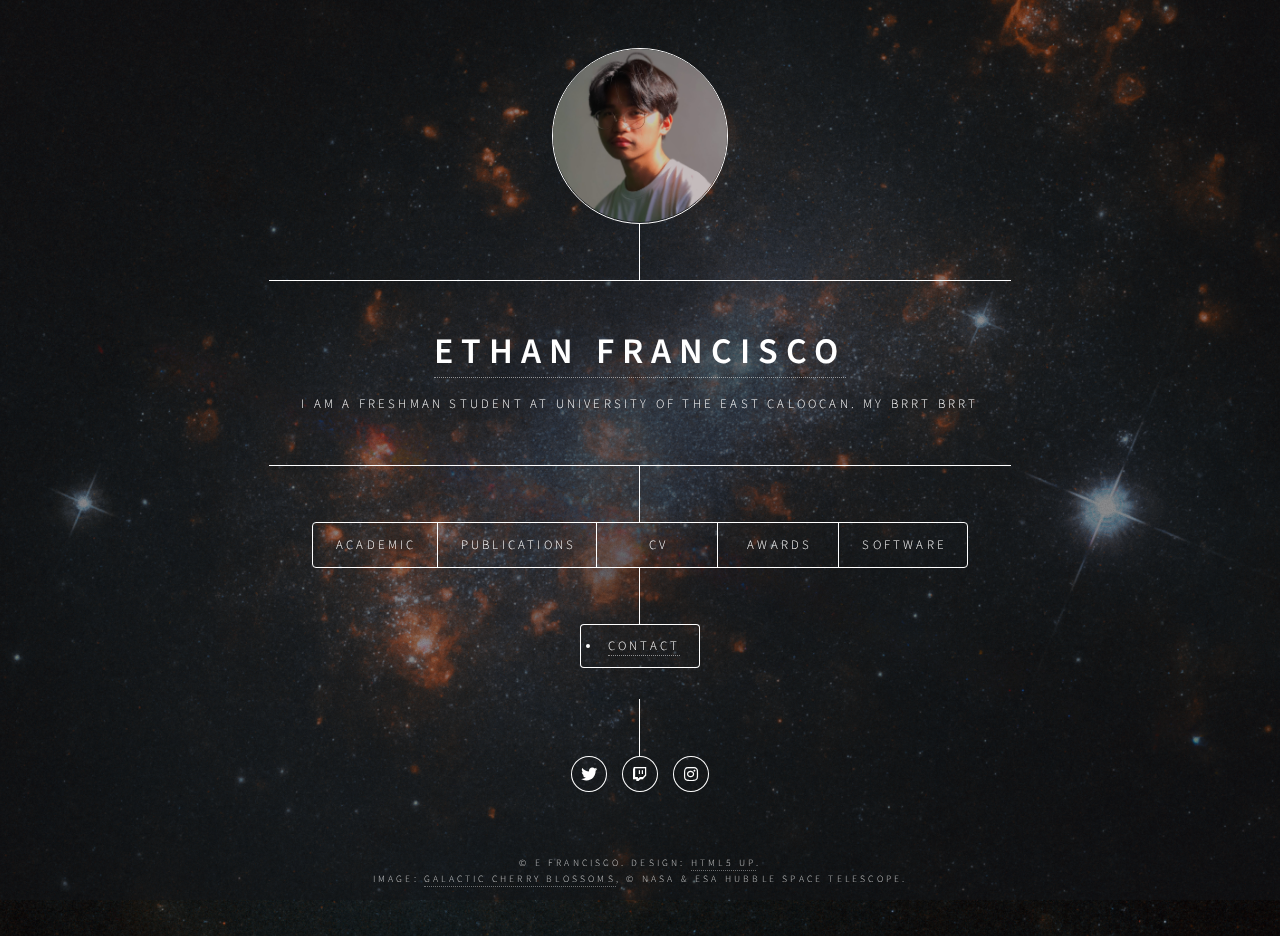
==== commit 2e141e08: "Version 0.12" ====
--- a/Academic/index.html
+++ b/Academic/index.html
@@ -36,10 +36,13 @@
 								<li><a href="#publications">Publications</a></li>
 								<li><a href="#cv">CV</a></li>
 								<li><a href="#awards">Awards</a></li>
-								<li><a href="software">Software</a></li>
+								<li><a href="#software">Software</a></li>
 								<!--<li><a href="#elements">Elements</a></li>-->
 							</ul>
 						</nav>
+						<ul class="button">
+							<li><a href="mailto:ethanphilip2@gmail.com">Contact</a></li>
+						</ul>
 						<ul class="icons">
 							<li>
 								<a href="https://www.twitter.com/mrethanooo" class="icon brands fa-twitter"></a>
@@ -60,25 +63,34 @@
 							<article id="research">
 								<h2 class="major">My Research</h2>
 
-								<span class="image main"><img src="images/pic01.jpg" alt="" /></span>
-								<p>Aenean ornare velit lacus, ac varius enim ullamcorper eu. Proin aliquam facilisis ante interdum congue. Integer mollis, nisl amet convallis, porttitor magna ullamcorper, amet egestas mauris. Ut magna finibus nisi nec lacinia. Nam maximus erat id euismod egestas. By the way, check out my <a href="#work">awesome work</a>.</p>
-								<p>Lorem ipsum dolor sit amet, consectetur adipiscing elit. Duis dapibus rutrum facilisis. Class aptent taciti sociosqu ad litora torquent per conubia nostra, per inceptos himenaeos. Etiam tristique libero eu nibh porttitor fermentum. Nullam venenatis erat id vehicula viverra. Nunc ultrices eros ut ultricies condimentum. Mauris risus lacus, blandit sit amet venenatis non, bibendum vitae dolor. Nunc lorem mauris, fringilla in aliquam at, euismod in lectus. Pellentesque habitant morbi tristique senectus et netus et malesuada fames ac turpis egestas. In non lorem sit amet elit placerat maximus. Pellentesque aliquam maximus risus, vel sed vehicula.</p>
+								<p>Work in progress.</p>
+
+								<span class="image main"><img src="images/constructionsite.jpg" alt="" /></span>
+								<p class="copyright">&copy; IMAGE FROM: MATIAS SANTANA</p>
+
 							</article>
 
 						<!-- Publications -->
 							<article id="publications">
 								<h2 class="major">Publications</h2>
-								<span class="image main"><img src="images/pic02.jpg" alt="" /></span>
-								<p>Adipiscing magna sed dolor elit. Praesent eleifend dignissim arcu, at eleifend sapien imperdiet ac. Aliquam erat volutpat. Praesent urna nisi, fringila lorem et vehicula lacinia quam. Integer sollicitudin mauris nec lorem luctus ultrices.</p>
-								<p>Nullam et orci eu lorem consequat tincidunt vivamus et sagittis libero. Mauris aliquet magna magna sed nunc rhoncus pharetra. Pellentesque condimentum sem. In efficitur ligula tate urna. Maecenas laoreet massa vel lacinia pellentesque lorem ipsum dolor. Nullam et orci eu lorem consequat tincidunt. Vivamus et sagittis libero. Mauris aliquet magna magna sed nunc rhoncus amet feugiat tempus.</p>
-							</article>
 
-						<!-- About -->
+								<p>Work in progress.</p>
+
+								<span class="image main"><img src="images/constructionsite.jpg" alt="" /></span>
+								<p class="copyright">&copy; IMAGE FROM: MATIAS SANTANA</p>
+
+								</article>
+
+						<!-- CV -->
 							<article id="cv">
-								<h2 class="major">About</h2>
-								<span class="image main"><img src="images/pic03.jpg" alt="" /></span>
-								<p>Lorem ipsum dolor sit amet, consectetur et adipiscing elit. Praesent eleifend dignissim arcu, at eleifend sapien imperdiet ac. Aliquam erat volutpat. Praesent urna nisi, fringila lorem et vehicula lacinia quam. Integer sollicitudin mauris nec lorem luctus ultrices. Aliquam libero et malesuada fames ac ante ipsum primis in faucibus. Cras viverra ligula sit amet ex mollis mattis lorem ipsum dolor sit amet.</p>
-							</article>
+								<h2 class="major">CV</h2>
+
+								<p>Work in progress.</p>
+
+								<span class="image main"><img src="images/constructionsite.jpg" alt="" /></span>
+								<p class="copyright">&copy; IMAGE FROM: MATIAS SANTANA</p>
+
+								</article>
 
 						<!-- Awards -->
 							<article id="awards">
@@ -90,251 +102,14 @@
 						
 						<!-- Software -->
 							<article id="software">
+								<h2 class="major">Software</h2>
+
+								<p>Work in progress.</p>
+
+								<span class="image main"><img src="images/constructionsite.jpg" alt="" /></span>
+								<p class="copyright">&copy; IMAGE FROM: MATIAS SANTANA</p>
 
 							</article>
-
-						<!-- Elements -->
-							<article id="elements">
-								<h2 class="major">Elements</h2>
-
-								<section>
-									<h3 class="major">Text</h3>
-									<p>This is <b>bold</b> and this is <strong>strong</strong>. This is <i>italic</i> and this is <em>emphasized</em>.
-									This is <sup>superscript</sup> text and this is <sub>subscript</sub> text.
-									This is <u>underlined</u> and this is code: <code>for (;;) { ... }</code>. Finally, <a href="#">this is a link</a>.</p>
-									<hr />
-									<h2>Heading Level 2</h2>
-									<h3>Heading Level 3</h3>
-									<h4>Heading Level 4</h4>
-									<h5>Heading Level 5</h5>
-									<h6>Heading Level 6</h6>
-									<hr />
-									<h4>Blockquote</h4>
-									<blockquote>Fringilla nisl. Donec accumsan interdum nisi, quis tincidunt felis sagittis eget tempus euismod. Vestibulum ante ipsum primis in faucibus vestibulum. Blandit adipiscing eu felis iaculis volutpat ac adipiscing accumsan faucibus. Vestibulum ante ipsum primis in faucibus lorem ipsum dolor sit amet nullam adipiscing eu felis.</blockquote>
-									<h4>Preformatted</h4>
-									<pre><code>i = 0;
-
-while (!deck.isInOrder()) {
-    print 'Iteration ' + i;
-    deck.shuffle();
-    i++;
-}
-
-print 'It took ' + i + ' iterations to sort the deck.';</code></pre>
-								</section>
-
-								<section>
-									<h3 class="major">Lists</h3>
-
-									<h4>Unordered</h4>
-									<ul>
-										<li>Dolor pulvinar etiam.</li>
-										<li>Sagittis adipiscing.</li>
-										<li>Felis enim feugiat.</li>
-									</ul>
-
-									<h4>Alternate</h4>
-									<ul class="alt">
-										<li>Dolor pulvinar etiam.</li>
-										<li>Sagittis adipiscing.</li>
-										<li>Felis enim feugiat.</li>
-									</ul>
-
-									<h4>Ordered</h4>
-									<ol>
-										<li>Dolor pulvinar etiam.</li>
-										<li>Etiam vel felis viverra.</li>
-										<li>Felis enim feugiat.</li>
-										<li>Dolor pulvinar etiam.</li>
-										<li>Etiam vel felis lorem.</li>
-										<li>Felis enim et feugiat.</li>
-									</ol>
-									<h4>Icons</h4>
-									<ul class="icons">
-										<li><a href="#" class="icon brands fa-twitter"><span class="label">Twitter</span></a></li>
-										<li><a href="#" class="icon brands fa-facebook-f"><span class="label">Facebook</span></a></li>
-										<li><a href="#" class="icon brands fa-instagram"><span class="label">Instagram</span></a></li>
-										<li><a href="#" class="icon brands fa-github"><span class="label">Github</span></a></li>
-									</ul>
-
-									<h4>Actions</h4>
-									<ul class="actions">
-										<li><a href="#" class="button primary">Default</a></li>
-										<li><a href="#" class="button">Default</a></li>
-									</ul>
-									<ul class="actions stacked">
-										<li><a href="#" class="button primary">Default</a></li>
-										<li><a href="#" class="button">Default</a></li>
-									</ul>
-								</section>
-
-								<section>
-									<h3 class="major">Table</h3>
-									<h4>Default</h4>
-									<div class="table-wrapper">
-										<table>
-											<thead>
-												<tr>
-													<th>Name</th>
-													<th>Description</th>
-													<th>Price</th>
-												</tr>
-											</thead>
-											<tbody>
-												<tr>
-													<td>Item One</td>
-													<td>Ante turpis integer aliquet porttitor.</td>
-													<td>29.99</td>
-												</tr>
-												<tr>
-													<td>Item Two</td>
-													<td>Vis ac commodo adipiscing arcu aliquet.</td>
-													<td>19.99</td>
-												</tr>
-												<tr>
-													<td>Item Three</td>
-													<td> Morbi faucibus arcu accumsan lorem.</td>
-													<td>29.99</td>
-												</tr>
-												<tr>
-													<td>Item Four</td>
-													<td>Vitae integer tempus condimentum.</td>
-													<td>19.99</td>
-												</tr>
-												<tr>
-													<td>Item Five</td>
-													<td>Ante turpis integer aliquet porttitor.</td>
-													<td>29.99</td>
-												</tr>
-											</tbody>
-											<tfoot>
-												<tr>
-													<td colspan="2"></td>
-													<td>100.00</td>
-												</tr>
-											</tfoot>
-										</table>
-									</div>
-
-									<h4>Alternate</h4>
-									<div class="table-wrapper">
-										<table class="alt">
-											<thead>
-												<tr>
-													<th>Name</th>
-													<th>Description</th>
-													<th>Price</th>
-												</tr>
-											</thead>
-											<tbody>
-												<tr>
-													<td>Item One</td>
-													<td>Ante turpis integer aliquet porttitor.</td>
-													<td>29.99</td>
-												</tr>
-												<tr>
-													<td>Item Two</td>
-													<td>Vis ac commodo adipiscing arcu aliquet.</td>
-													<td>19.99</td>
-												</tr>
-												<tr>
-													<td>Item Three</td>
-													<td> Morbi faucibus arcu accumsan lorem.</td>
-													<td>29.99</td>
-												</tr>
-												<tr>
-													<td>Item Four</td>
-													<td>Vitae integer tempus condimentum.</td>
-													<td>19.99</td>
-												</tr>
-												<tr>
-													<td>Item Five</td>
-													<td>Ante turpis integer aliquet porttitor.</td>
-													<td>29.99</td>
-												</tr>
-											</tbody>
-											<tfoot>
-												<tr>
-													<td colspan="2"></td>
-													<td>100.00</td>
-												</tr>
-											</tfoot>
-										</table>
-									</div>
-								</section>
-
-								<section>
-									<h3 class="major">Buttons</h3>
-									<ul class="actions">
-										<li><a href="#" class="button primary">Primary</a></li>
-										<li><a href="#" class="button">Default</a></li>
-									</ul>
-									<ul class="actions">
-										<li><a href="#" class="button">Default</a></li>
-										<li><a href="#" class="button small">Small</a></li>
-									</ul>
-									<ul class="actions">
-										<li><a href="#" class="button primary icon solid fa-download">Icon</a></li>
-										<li><a href="#" class="button icon solid fa-download">Icon</a></li>
-									</ul>
-									<ul class="actions">
-										<li><span class="button primary disabled">Disabled</span></li>
-										<li><span class="button disabled">Disabled</span></li>
-									</ul>
-								</section>
-
-								<section>
-									<h3 class="major">Form</h3>
-									<form method="post" action="#">
-										<div class="fields">
-											<div class="field half">
-												<label for="demo-name">Name</label>
-												<input type="text" name="demo-name" id="demo-name" value="" placeholder="Jane Doe" />
-											</div>
-											<div class="field half">
-												<label for="demo-email">Email</label>
-												<input type="email" name="demo-email" id="demo-email" value="" placeholder="jane@untitled.tld" />
-											</div>
-											<div class="field">
-												<label for="demo-category">Category</label>
-												<select name="demo-category" id="demo-category">
-													<option value="">-</option>
-													<option value="1">Manufacturing</option>
-													<option value="1">Shipping</option>
-													<option value="1">Administration</option>
-													<option value="1">Human Resources</option>
-												</select>
-											</div>
-											<div class="field half">
-												<input type="radio" id="demo-priority-low" name="demo-priority" checked>
-												<label for="demo-priority-low">Low</label>
-											</div>
-											<div class="field half">
-												<input type="radio" id="demo-priority-high" name="demo-priority">
-												<label for="demo-priority-high">High</label>
-											</div>
-											<div class="field half">
-												<input type="checkbox" id="demo-copy" name="demo-copy">
-												<label for="demo-copy">Email me a copy</label>
-											</div>
-											<div class="field half">
-												<input type="checkbox" id="demo-human" name="demo-human" checked>
-												<label for="demo-human">Not a robot</label>
-											</div>
-											<div class="field">
-												<label for="demo-message">Message</label>
-												<textarea name="demo-message" id="demo-message" placeholder="Enter your message" rows="6"></textarea>
-											</div>
-										</div>
-										<ul class="actions">
-											<li><input type="submit" value="Send Message" class="primary" /></li>
-											<li><input type="reset" value="Reset" /></li>
-										</ul>
-									</form>
-								</section>
-
-							</article>
-
 					</div>
 
 				<!-- Footer -->
@@ -343,7 +118,6 @@
 						IMAGE: <a href="https://www.nasa.gov/image-feature/goddard/2019/hubble-peers-at-galactic-cherry-blossoms">GALACTIC CHERRY BLOSSOMS</a>, &copy; NASA & ESA HUBBLE SPACE TELESCOPE.
 						</p>
 					</footer>
-
 			</div>
 
 		<!-- BG -->
--- a/Academic/assets/css/main.css
+++ b/Academic/assets/css/main.css
@@ -647,17 +647,18 @@
 		.image:before {
 			pointer-events: none;
 			background-image: url("../../images/overlay.png");
-			background-color: rgba(19, 21, 25, 0.5);
+			background-color: rgba(19, 21, 25, 0);
 			border-radius: 4px;
 			content: '';
 			display: block;
 			height: 100%;
 			left: 0;
-			opacity: 0.5;
+			opacity: 0;
 			position: absolute;
 			top: 0;
 			width: 100%;
 		}
+
 		.image.avatar img {
 			border-radius: 100%;
 			width: 100%
@@ -1115,7 +1116,7 @@
 		-webkit-transform: scale(1.0);
 		-ms-transform: scale(1.0);
 		transform: scale(1.0);
-		-webkit-backface-visibility: hidden;
+		backface-visibility: hidden;
 		position: fixed;
 		top: 0;
 		left: 0;
@@ -1345,6 +1346,7 @@
 				line-height: 11rem;
 				border: solid 1px #ffffff;
 				border-radius: 100%;
+				opacity: 100%;
 			}
 
 		#header nav ul {
